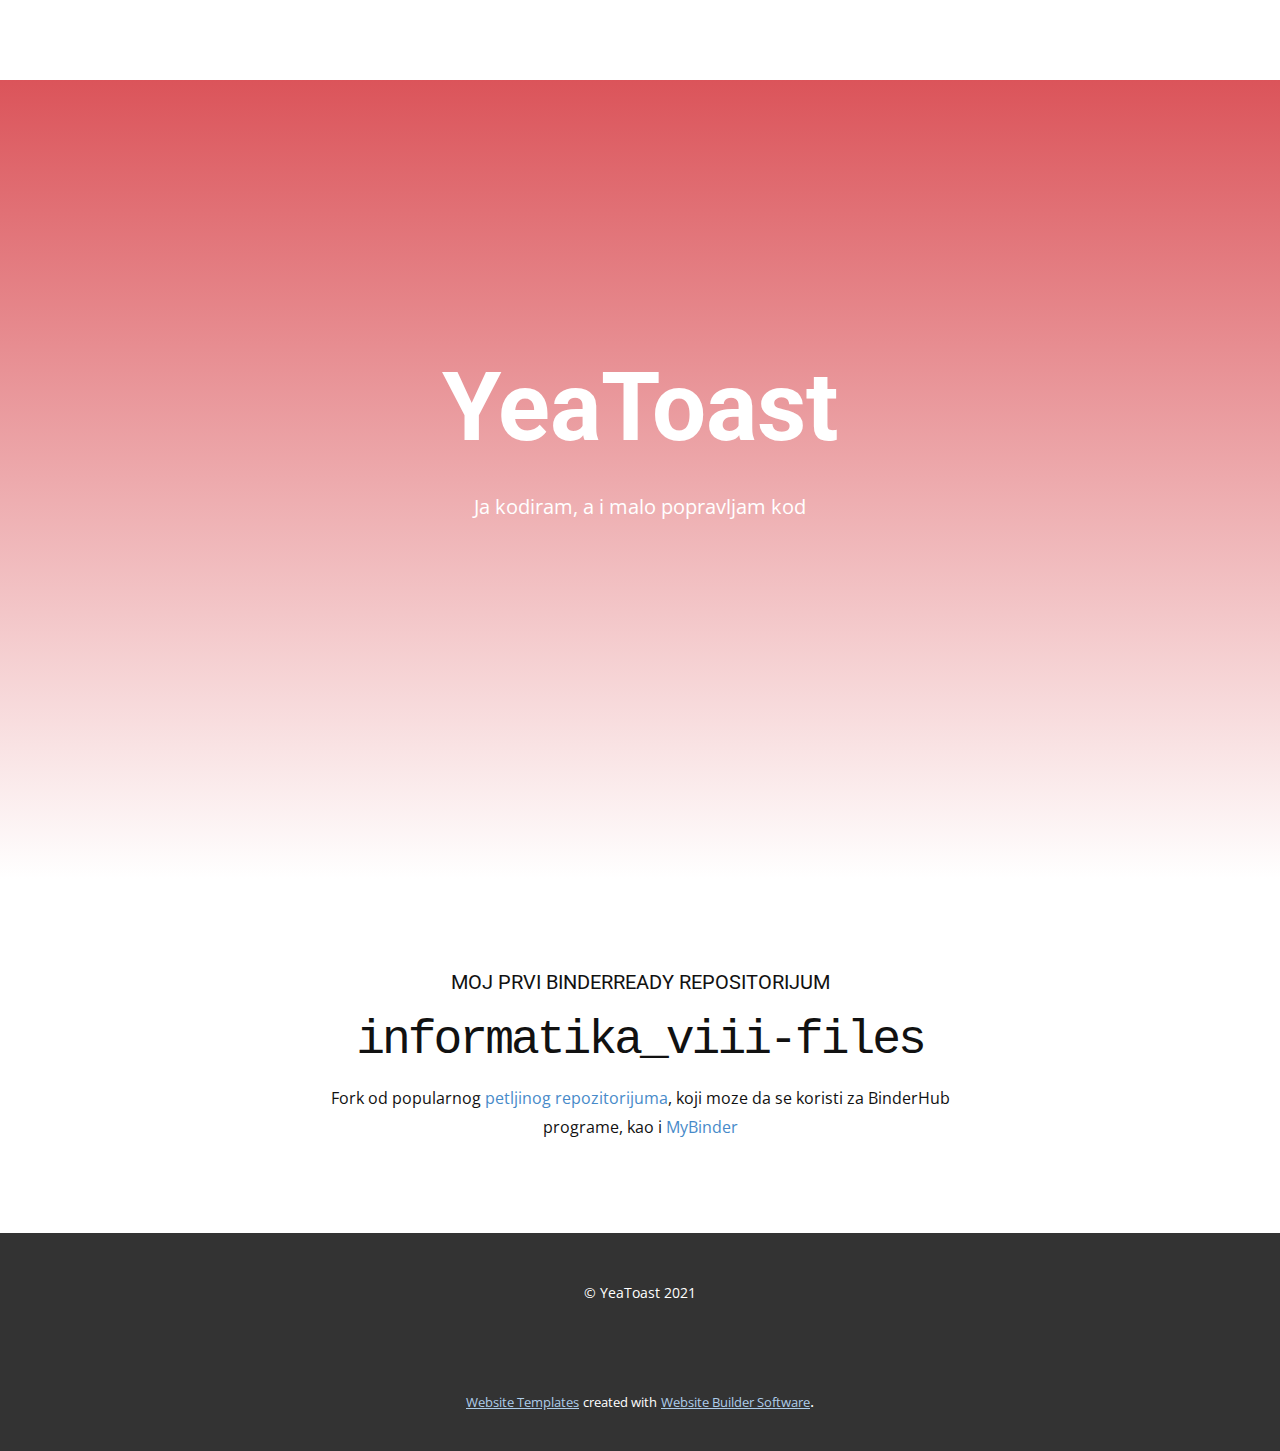
==== Page-1.html @ 0a1344ba "Add files via upload" ====
<!DOCTYPE html>
<html style="font-size: 16px;">
  <head>
    <meta name="viewport" content="width=device-width, initial-scale=1.0">
    <meta charset="utf-8">
    <meta name="keywords" content="YeaToast, informatika_viii-files">
    <meta name="description" content="">
    <meta name="page_type" content="np-template-header-footer-from-plugin">
    <title>Page 1</title>
    <link rel="stylesheet" href="nicepage.css" media="screen">
<link rel="stylesheet" href="Page-1.css" media="screen">
    <script class="u-script" type="text/javascript" src="jquery-1.9.1.min.js" defer=""></script>
    <script class="u-script" type="text/javascript" src="nicepage.js" defer=""></script>
    <meta name="generator" content="Nicepage 3.4.3, nicepage.com">
    <link id="u-theme-google-font" rel="stylesheet" href="https://fonts.googleapis.com/css?family=Roboto:100,100i,300,300i,400,400i,500,500i,700,700i,900,900i|Open+Sans:300,300i,400,400i,600,600i,700,700i,800,800i">
    
    
    
    <script type="application/ld+json">{
		"@context": "http://schema.org",
		"@type": "Organization",
		"name": "",
		"url": "index.html"
}</script>
    <meta property="og:title" content="Page 1">
    <meta property="og:type" content="website">
    <meta name="theme-color" content="#478ac9">
    <link rel="canonical" href="index.html">
    <meta property="og:url" content="index.html">
  </head>
  <body class="u-body"><header class="u-clearfix u-header u-header" id="sec-3e0c"><div class="u-clearfix u-sheet u-sheet-1"></div></header>
    <section class="u-align-center u-clearfix u-gradient u-section-1" src="" id="sec-6605">
      <div class="u-clearfix u-sheet u-sheet-1">
        <h1 class="u-text u-text-body-alt-color u-text-default u-title u-text-1">YeaToast</h1>
        <p class="u-large-text u-text u-text-body-alt-color u-text-default u-text-variant u-text-2">Ja kodiram, a i malo popravljam kod</p>
      </div>
    </section>
    <section class="u-align-center u-clearfix u-section-2" id="sec-7192">
      <div class="u-clearfix u-sheet u-sheet-1">
        <h5 class="u-text u-text-1">Moj prvi binderready repositorijum</h5>
        <h1 class="u-custom-font u-font-courier-new u-text u-text-2">informatika_viii-files</h1>
        <p class="u-text u-text-3">Fork od popularnog <a href="https://github.com/Petlja/Informatika_VIII-files" class="u-active-none u-border-none u-btn u-button-link u-button-style u-hover-none u-none u-text-palette-1-base u-btn-1" target="_blank">petljinog repozitorijuma</a>, koji moze da se koristi za BinderHub programe, kao i <a href="https://mybinder.org" class="u-active-none u-border-none u-btn u-button-link u-button-style u-hover-none u-none u-text-palette-1-base u-btn-2" target="_blank">MyBinder</a>
        </p>
      </div>
    </section>
    
    
    <footer class="u-align-center u-clearfix u-footer u-grey-80 u-footer" id="sec-9792"><div class="u-clearfix u-sheet u-sheet-1">
        <p class="u-small-text u-text u-text-variant u-text-1">© YeaToast 2021</p>
      </div></footer>
    <section class="u-backlink u-clearfix u-grey-80">
      <a class="u-link" href="https://nicepage.com/website-templates" target="_blank">
        <span>Website Templates</span>
      </a>
      <p class="u-text">
        <span>created with</span>
      </p>
      <a class="u-link" href="https://nicepage.com/" target="_blank">
        <span>Website Builder Software</span>
      </a>. 
    </section>
  </body>
</html>
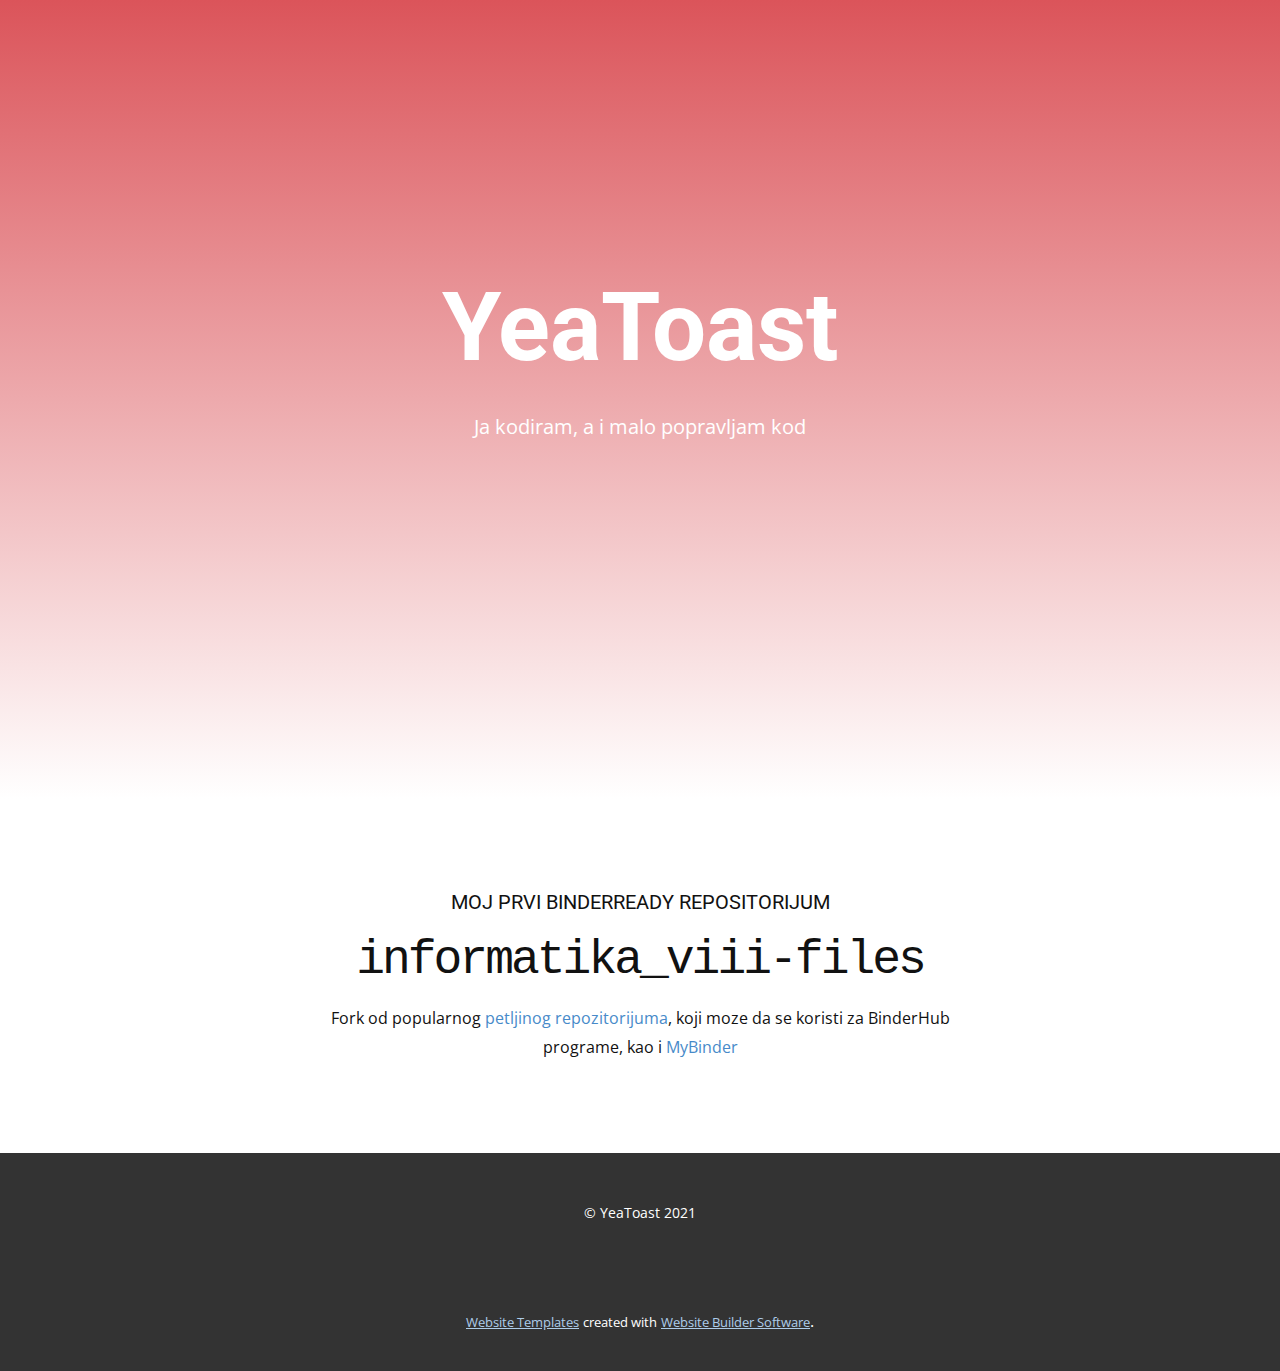
==== commit ced2f917: "Add files via upload" ====
--- a/Page-1.html
+++ b/Page-1.html
@@ -28,7 +28,7 @@
     <link rel="canonical" href="index.html">
     <meta property="og:url" content="index.html">
   </head>
-  <body class="u-body"><header class="u-clearfix u-header u-header" id="sec-3e0c"><div class="u-clearfix u-sheet u-sheet-1"></div></header>
+  <body class="u-body u-overlap u-overlap-transparent"><header class="u-clearfix u-header u-header" id="sec-3e0c"><div class="u-clearfix u-sheet u-sheet-1"></div></header>
     <section class="u-align-center u-clearfix u-gradient u-section-1" src="" id="sec-6605">
       <div class="u-clearfix u-sheet u-sheet-1">
         <h1 class="u-text u-text-body-alt-color u-text-default u-title u-text-1">YeaToast</h1>
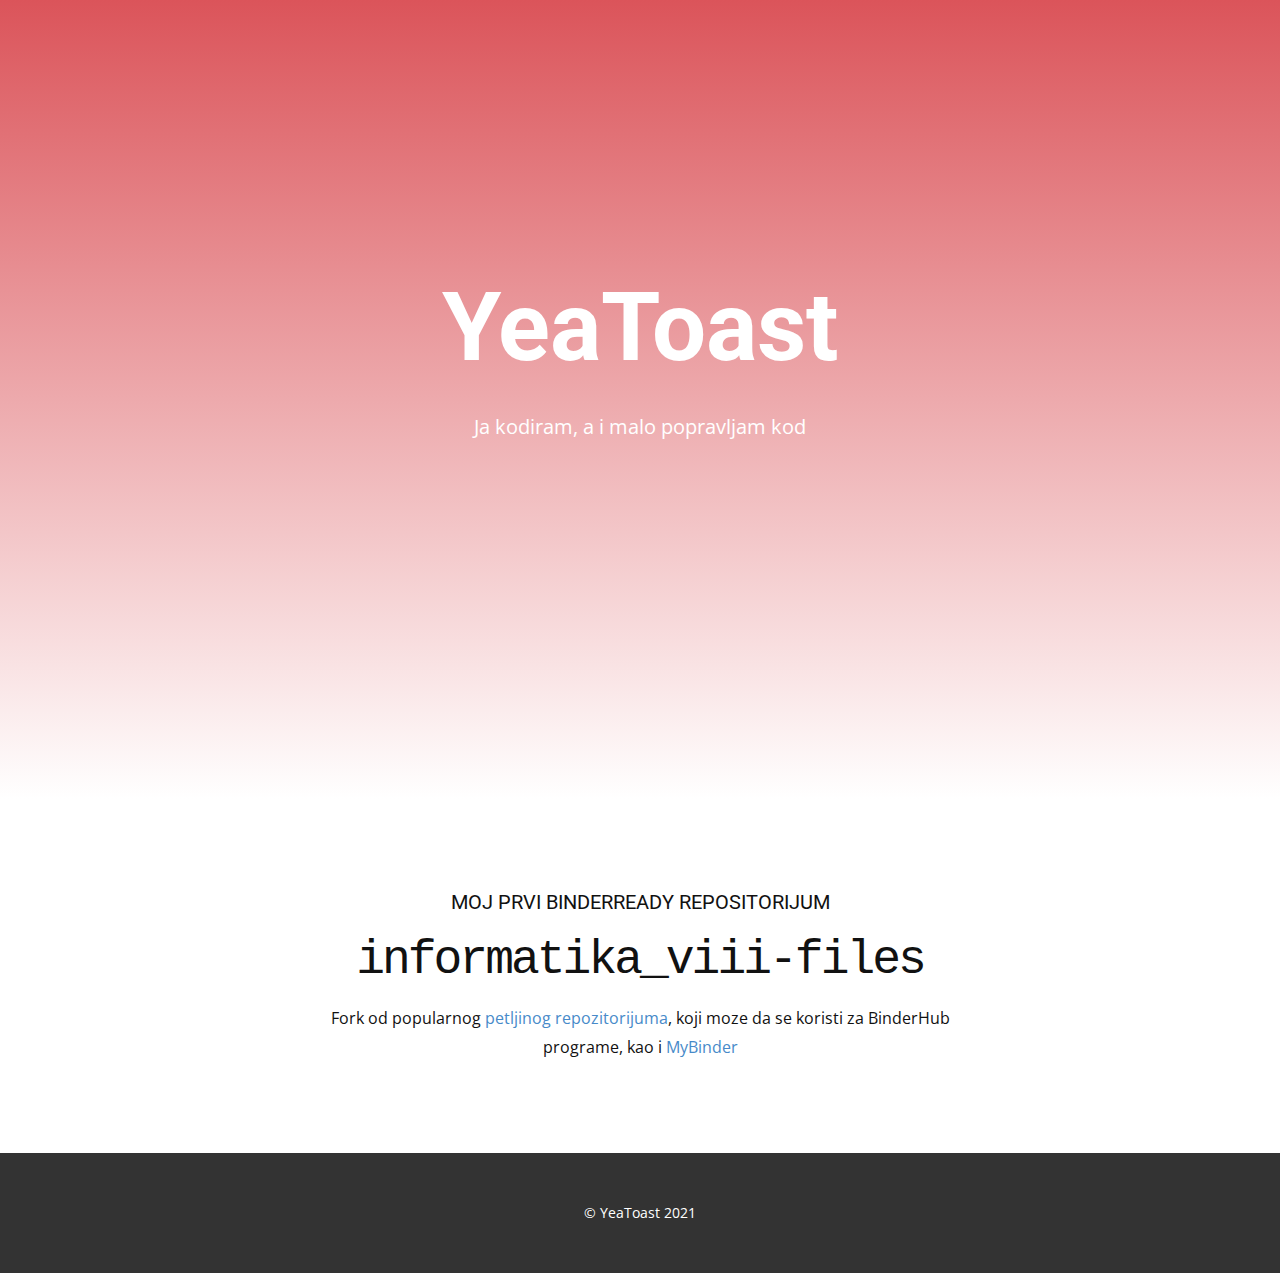
==== commit 0c460369: "Update Page-1.html" ====
--- a/Page-1.html
+++ b/Page-1.html
@@ -6,7 +6,7 @@
     <meta name="keywords" content="YeaToast, informatika_viii-files">
     <meta name="description" content="">
     <meta name="page_type" content="np-template-header-footer-from-plugin">
-    <title>Page 1</title>
+    <title>YeaToast</title>
     <link rel="stylesheet" href="nicepage.css" media="screen">
 <link rel="stylesheet" href="Page-1.css" media="screen">
     <script class="u-script" type="text/javascript" src="jquery-1.9.1.min.js" defer=""></script>
@@ -48,16 +48,5 @@
     <footer class="u-align-center u-clearfix u-footer u-grey-80 u-footer" id="sec-9792"><div class="u-clearfix u-sheet u-sheet-1">
         <p class="u-small-text u-text u-text-variant u-text-1">© YeaToast 2021</p>
       </div></footer>
-    <section class="u-backlink u-clearfix u-grey-80">
-      <a class="u-link" href="https://nicepage.com/website-templates" target="_blank">
-        <span>Website Templates</span>
-      </a>
-      <p class="u-text">
-        <span>created with</span>
-      </p>
-      <a class="u-link" href="https://nicepage.com/" target="_blank">
-        <span>Website Builder Software</span>
-      </a>. 
-    </section>
   </body>
-</html>+</html>
